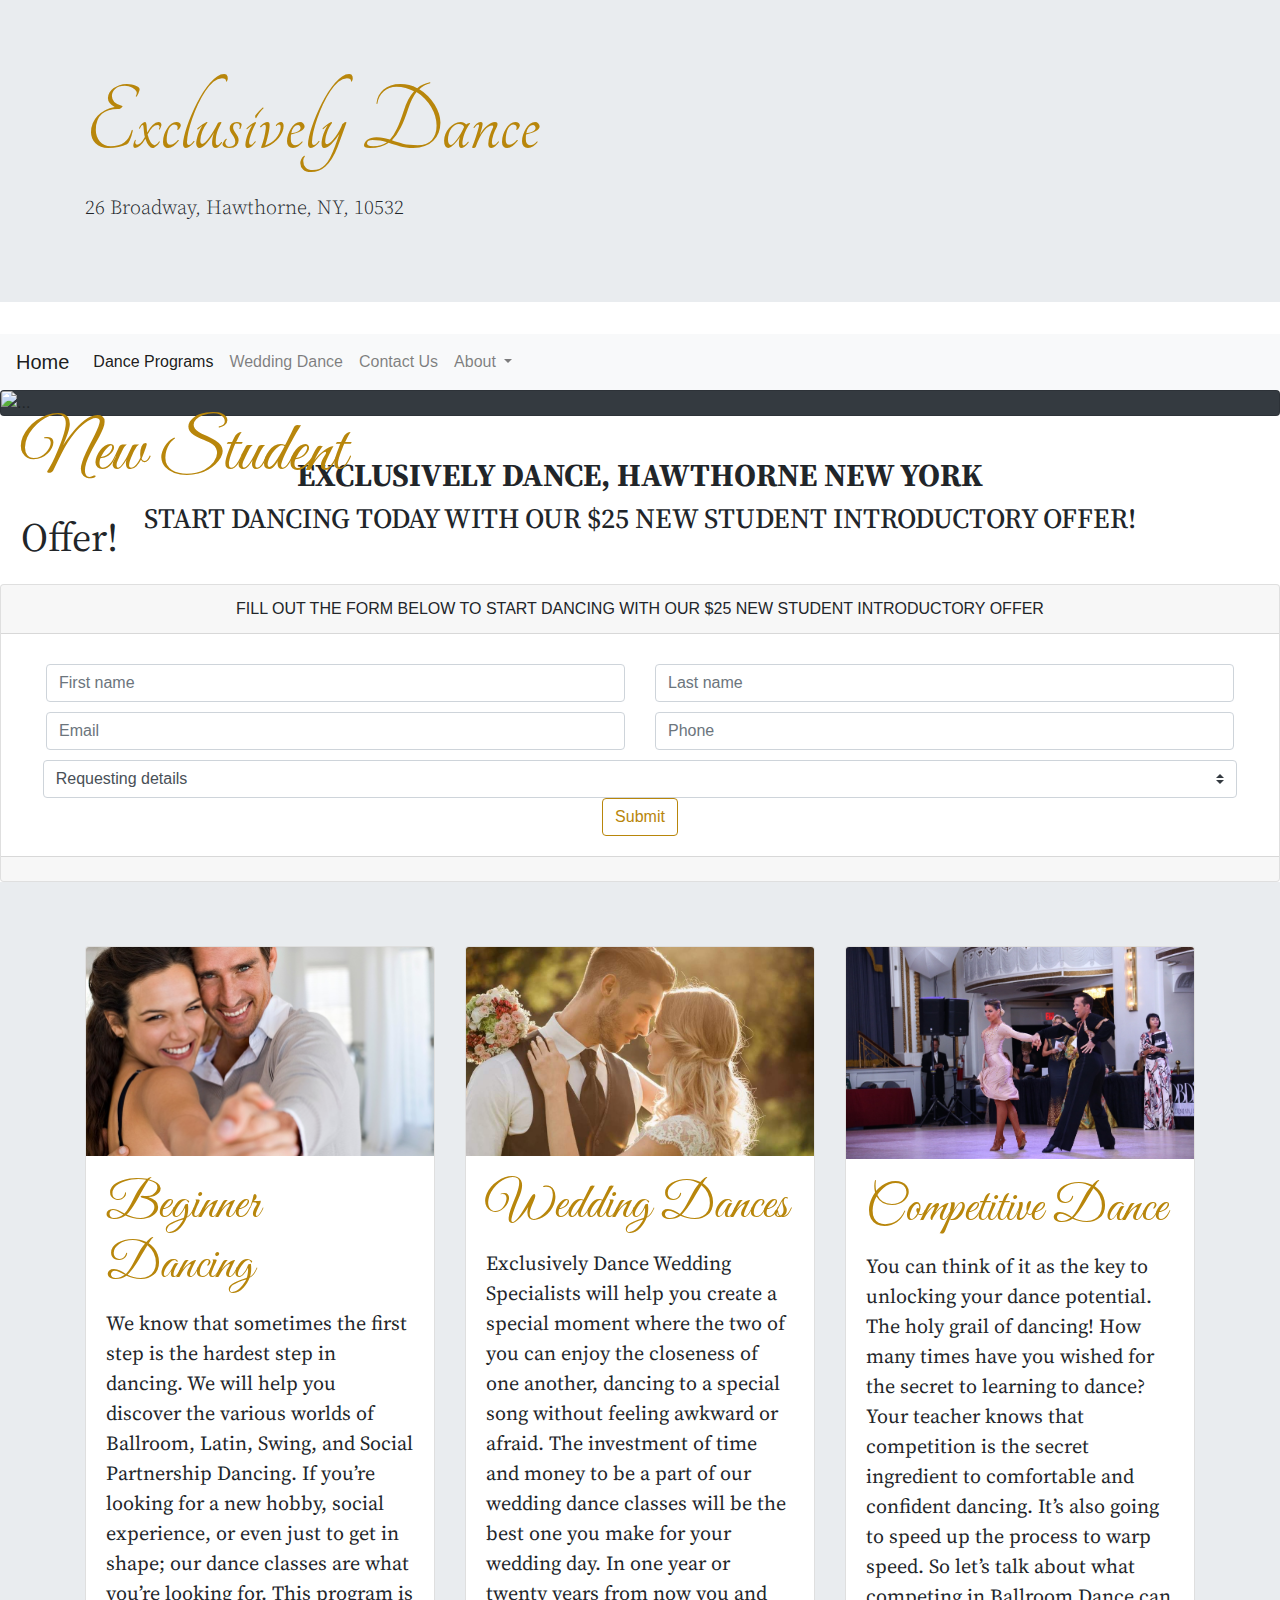
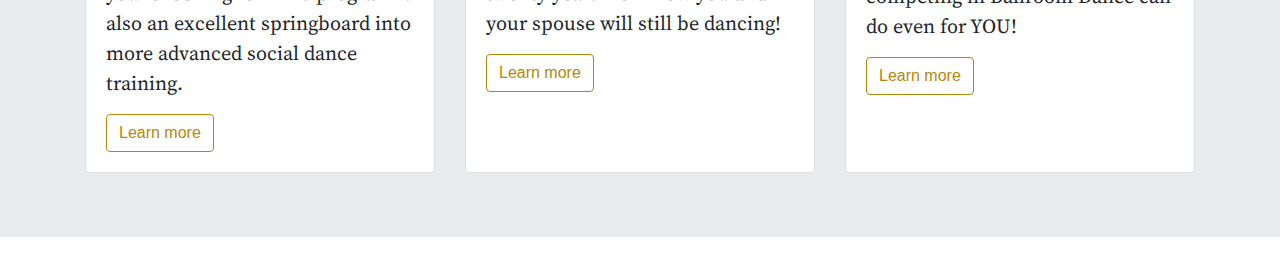
==== index.html @ 7dbedca1 "/Users/ciprianpopa/CityTech/ExcludeD" ====
<!doctype html>
<html lang="en">

<head>
    <!-- Required meta tags -->
    <meta charset="utf-8">
    <meta name="viewport" content="width=device-width, initial-scale=1, shrink-to-fit=no">

    <!-- Bootstrap CSS -->
    <link rel="stylesheet" href="https://stackpath.bootstrapcdn.com/bootstrap/4.3.1/css/bootstrap.min.css" integrity="sha384-ggOyR0iXCbMQv3Xipma34MD+dH/1fQ784/j6cY/iJTQUOhcWr7x9JvoRxT2MZw1T" crossorigin="anonymous">
    <!--Custom css changes link-->
    <link rel="stylesheet" type="text/css" href="Assets/custom.css">

    <link href="Assets/style.css" rel="stylesheet">
    <title>Exclusively Dance</title>
</head>

<body>
    <!-- Optional JavaScript -->
    <!-- jQuery first, then Popper.js, then Bootstrap JS -->

    <script src="https://code.jquery.com/jquery-3.3.1.slim.min.js" integrity="sha384-q8i/X+965DzO0rT7abK41JStQIAqVgRVzpbzo5smXKp4YfRvH+8abtTE1Pi6jizo" crossorigin="anonymous"></script>
    <script src="https://cdnjs.cloudflare.com/ajax/libs/popper.js/1.14.7/umd/popper.min.js" integrity="sha384-UO2eT0CpHqdSJQ6hJty5KVphtPhzWj9WO1clHTMGa3JDZwrnQq4sF86dIHNDz0W1" crossorigin="anonymous"></script>
    <script src="https://stackpath.bootstrapcdn.com/bootstrap/4.3.1/js/bootstrap.min.js" integrity="sha384-JjSmVgyd0p3pXB1rRibZUAYoIIy6OrQ6VrjIEaFf/nJGzIxFDsf4x0xIM+B07jRM" crossorigin="anonymous"></script>
    <header>
        <div class="jumbotron jumbotron-fluid">
            <div class="container">
                <h1 class="display-4">Exclusively Dance</h1>
                <p class="lead" style="font-family: 'Source Serif Pro', serif;">26 Broadway, Hawthorne, NY, 10532</p>
            </div>
        </div>

        <!--Nav Bar -->

        <nav class="navbar navbar-expand-lg navbar-light bg-light">
            <a class="navbar-brand" href="#">Home</a>
            <button class="navbar-toggler" type="button" data-toggle="collapse" data-target="#navbarNavDropdown" aria-controls="navbarNavDropdown" aria-expanded="false" aria-label="Toggle navigation">
                <span class="navbar-toggler-icon"></span>
            </button>
            <div class="collapse navbar-collapse" id="navbarNavDropdown">
                <ul class="navbar-nav">
                    <li class="nav-item active">
                        <a class="nav-link" href="#">Dance Programs <span class="sr-only">(current)</span></a>
                    </li>
                    <li class="nav-item">
                        <a class="nav-link" href="#">Wedding Dance</a>
                    </li>
                    <li class="nav-item">
                        <a class="nav-link" href="#">Contact Us</a>
                    </li>
                    <li class="nav-item dropdown">
                        <a class="nav-link dropdown-toggle" href="#" id="navbarDropdownMenuLink" role="button" data-toggle="dropdown" aria-haspopup="true" aria-expanded="false">
                            About
                        </a>
                        <div class="dropdown-menu" aria-labelledby="navbarDropdownMenuLink">
                            <a class="dropdown-item" href="#">Staff</a>
                            <a class="dropdown-item" href="#">The studio</a>
                            <a class="dropdown-item" href="#">Competitions</a>
                        </div>
                    </li>
                </ul>
            </div>
        </nav>

    </header>
    <!-- New Student and picture card area-->

    <div class="card bg-dark ">
        <img src="assets/dance-studios-for-adults-01.jpg" class="card-img" alt="..." width="100%">
        <div class="card-img-overlay">
            <h5 class="card-title">New Student</h5>
            <p class="card-text">Offer!</p>
            <p class="card-text1" style="font-size: 20px;">Sign up below</p>
        </div>
    </div>
    <div class="center-text">
        <h2 style="font-weight: bold;">EXCLUSIVELY DANCE, HAWTHORNE NEW YORK</h2>
        <h3>START DANCING TODAY WITH OUR $25 NEW STUDENT INTRODUCTORY OFFER!</h3>
    </div>

    <!--Forms code-->

    <div class="card text-center">
        <div class="card-header">

            FILL OUT THE FORM BELOW TO START DANCING WITH OUR $25 NEW STUDENT INTRODUCTORY OFFER
        </div>
        <div class="card-body">
            <form>
                <div class="row" style="margin:10px">
                    <div class="col">
                        <input type="text" class="form-control" placeholder="First name">
                    </div>
                    <div class="col">
                        <input type="text" class="form-control" placeholder="Last name">
                    </div>
                </div>
            </form>
            <form>
                <div class="row" style="margin:10px">
                    <div class="col">
                        <input type="text" class="form-control" placeholder="Email">
                    </div>
                    <div class="col">
                        <input type="text" class="form-control" placeholder="Phone">
                    </div>
                </div>
            </form>
            <select class="custom-select" style="width:96.5%">
                <option selected>Requesting details</option>
                <option value="1">Dance for fun</option>
                <option value="2">Wedding routine</option>
                <option value="3">Exercise</option>
            </select>


<!--            <a class="btn btn-primary" id="simple-alert" style="margin: 10px">Submit</a>-->
            <!-- Button trigger modal -->
            <button type="button" class="btn btn-primary" data-toggle="modal" data-target="#exampleModal">
                Submit
            </button>

            <!-- Modal -->
            <div class="modal fade" id="exampleModal" tabindex="-1" role="dialog" aria-labelledby="exampleModalLabel" aria-hidden="true">
                <div class="modal-dialog" role="document">
                    <div class="modal-content">
                        <div class="modal-header">
                            <h5 class="modal-title" id="exampleModalLabel">Modal title</h5>
                            <button type="button" class="close" data-dismiss="modal" aria-label="Close">
                                <span aria-hidden="true">&times;</span>
                            </button>
                        </div>
                        <div class="modal-body">
                            Thank you for your interest in Exclusively Dance. Your form has been submitted. You will receive an answer back from us in the shortest time possible.
                        </div>
                        <div class="modal-footer">
                            <button type="button" class="btn btn-secondary" data-dismiss="modal">Close</button>
                            <button type="button" class="btn btn-primary">Save changes</button>
                        </div>
                    </div>
                </div>
            </div>


        </div>
        <div class="card-footer text-muted">

        </div>
    </div>

    <!--bottom jumbotron and card styles-->

    <div class="jumbotron jumbotron-fluid">
        <div class="container">
            <div class="card-deck">
                <div class="card">
                    <img src="Assets/c700x420.jpg" class="card-img-top" alt="...">
                    <div class="card-body">
                        <h5 class="card-title" style="font-size:50px;">Beginner Dancing</h5>
                        <p class="card-text" style="font-size:20px;">We know that sometimes the first step is the hardest step in dancing. We will help you discover the various worlds of Ballroom, Latin, Swing, and Social Partnership Dancing. If you’re looking for a new hobby, social experience, or even just to get in shape; our dance classes are what you’re looking for. This program is also an excellent springboard into more advanced social dance training.</p>
                        <a href="http://www.usadance.org/social-dance/how-to-get-started/" class="btn btn-primary">Learn more</a>
                    </div>
                </div>
                <div class="card">
                    <img src="Assets/wedding.jpg" class="card-img-top" alt="...">
                    <div class="card-body">
                        <h5 class="card-title" style="font-size:50px;">Wedding Dances</h5>
                        <p class="card-text" style="font-size:20px;">Exclusively Dance Wedding Specialists will help you create a special moment where the two of you can enjoy the closeness of one another, dancing to a special song without feeling awkward or afraid. The investment of time and money to be a part of our wedding dance classes will be the best one you make for your wedding day. In one year or twenty years from now you and your spouse will still be dancing!</p>
                        <a class="btn btn-primary" href="https://apracticalwedding.com/wedding-dance-songs-playlist/">Learn more</a>
                    </div>
                </div>
                <div class="card">
                    <img src="Assets/16210018A.jpg" class="card-img-top" alt="...">
                    <div class="card-body">
                        <h5 class="card-title" style="font-size:50px;">Competitive Dance</h5>
                        <p class="card-text" style="font-size:20px;">You can think of it as the key to unlocking your dance potential. The holy grail of dancing! How many times have you wished for the secret to learning to dance? Your teacher knows that competition is the secret ingredient to comfortable and confident dancing. It’s also going to speed up the process to warp speed. So let’s talk about what competing in Ballroom Dance can do even for YOU!</p>
                        <a class="btn btn-primary" href="http://www.usadance.org/dancesport/competition-guides/for-the-competitor/">Learn more</a>
                    </div>
                </div>
            </div>
        </div>
    </div>
    <script type="x-template" id="banner-template">
        <div class="banner banner-top alert-primary active" role="alert" >
        A Custom Alert Message
        <span class="banner-close"></span>
        </div>
    </script>
    <script>
        var simpleAlert = document.querySelector("#simple-alert");

        simpleAlert.addEventListener("click", function(e) {
            alert("hello");

            //            e.preventDefault();
            //
            //            injectTemplate(getBannerTemplate());
            //
            //            var btnClose = document.querySelector(".banner-close");
            //
            //            btnClose.addEventListener("click", function(closeEvt) {
            //
            //                var banner = document.querySelector(".banner");
            //
            //                banner.parentNode.removeChild(banner);
            //
            //            });

        });
    </script>
</body>

</html>
---- Assets/custom.css ----
.btn-primary { 
    background-color: white; 
    color: darkgoldenrod;
    border-color: darkgoldenrod;
    
}
---- Assets/style.css ----
@import url('https://fonts.googleapis.com/css?family=Great+Vibes|Source+Serif+Pro|Tangerine');

.selector-for-some-widget {
  box-sizing: content-box;
}
.display-4{
    font-family: 'Tangerine', cursive;
    font-size: 100px;
    color:darkgoldenrod;
}
.card-title{
    font-size: 70px;
    font-family: 'Great Vibes', cursive;
    color:darkgoldenrod
}
.card-text{
    font-size: 40px;
/*    text-decoration: underline;*/
    font-family: 'Source Serif Pro', serif;
}
.center-text{
    margin: 20px;
    padding:20px;
    text-align: center;
    font-family: 'Source Serif Pro', serif;
}
.btn btn-primary{
    -webkit-transition-duration: 0.4s; 
  transition-duration: 0.4s;s
}
.btn.btn-primary:hover{
    background-color: darkslategrey; 
  color: white;
}
.banner {
    position: absolute;
    z-index: 9999;
    padding: .75rem 1.25rem;
    margin-bottom: 1rem;
    border: 1px solid transparent;
    border-radius: .25rem;
    display: none;
}

.banner.active {
    display: block;
}

.banner-bottom {
    left: 0;
    right: 0;
    bottom: 10px;
}

.banner-top {
    left: 0;
    right: 0;
    top: 10px;
}

.banner-right {
    right: 10px;
    bottom: 10%;
    min-height: 10vh;
}

.banner-left {
    left: 10px;
    bottom: 10%;
    min-height: 10vh;
}

.alert-primary {
    color: #004085;
    background-color: #cce5ff;
    border-color: #b8daff;
}

.banner-close {
    position: absolute;
    right: 1.5%;
}

.banner-close:after {
    position: absolute;
    right: 0;
    top: 50%;
    content: 'X';
    color: #69f;
}
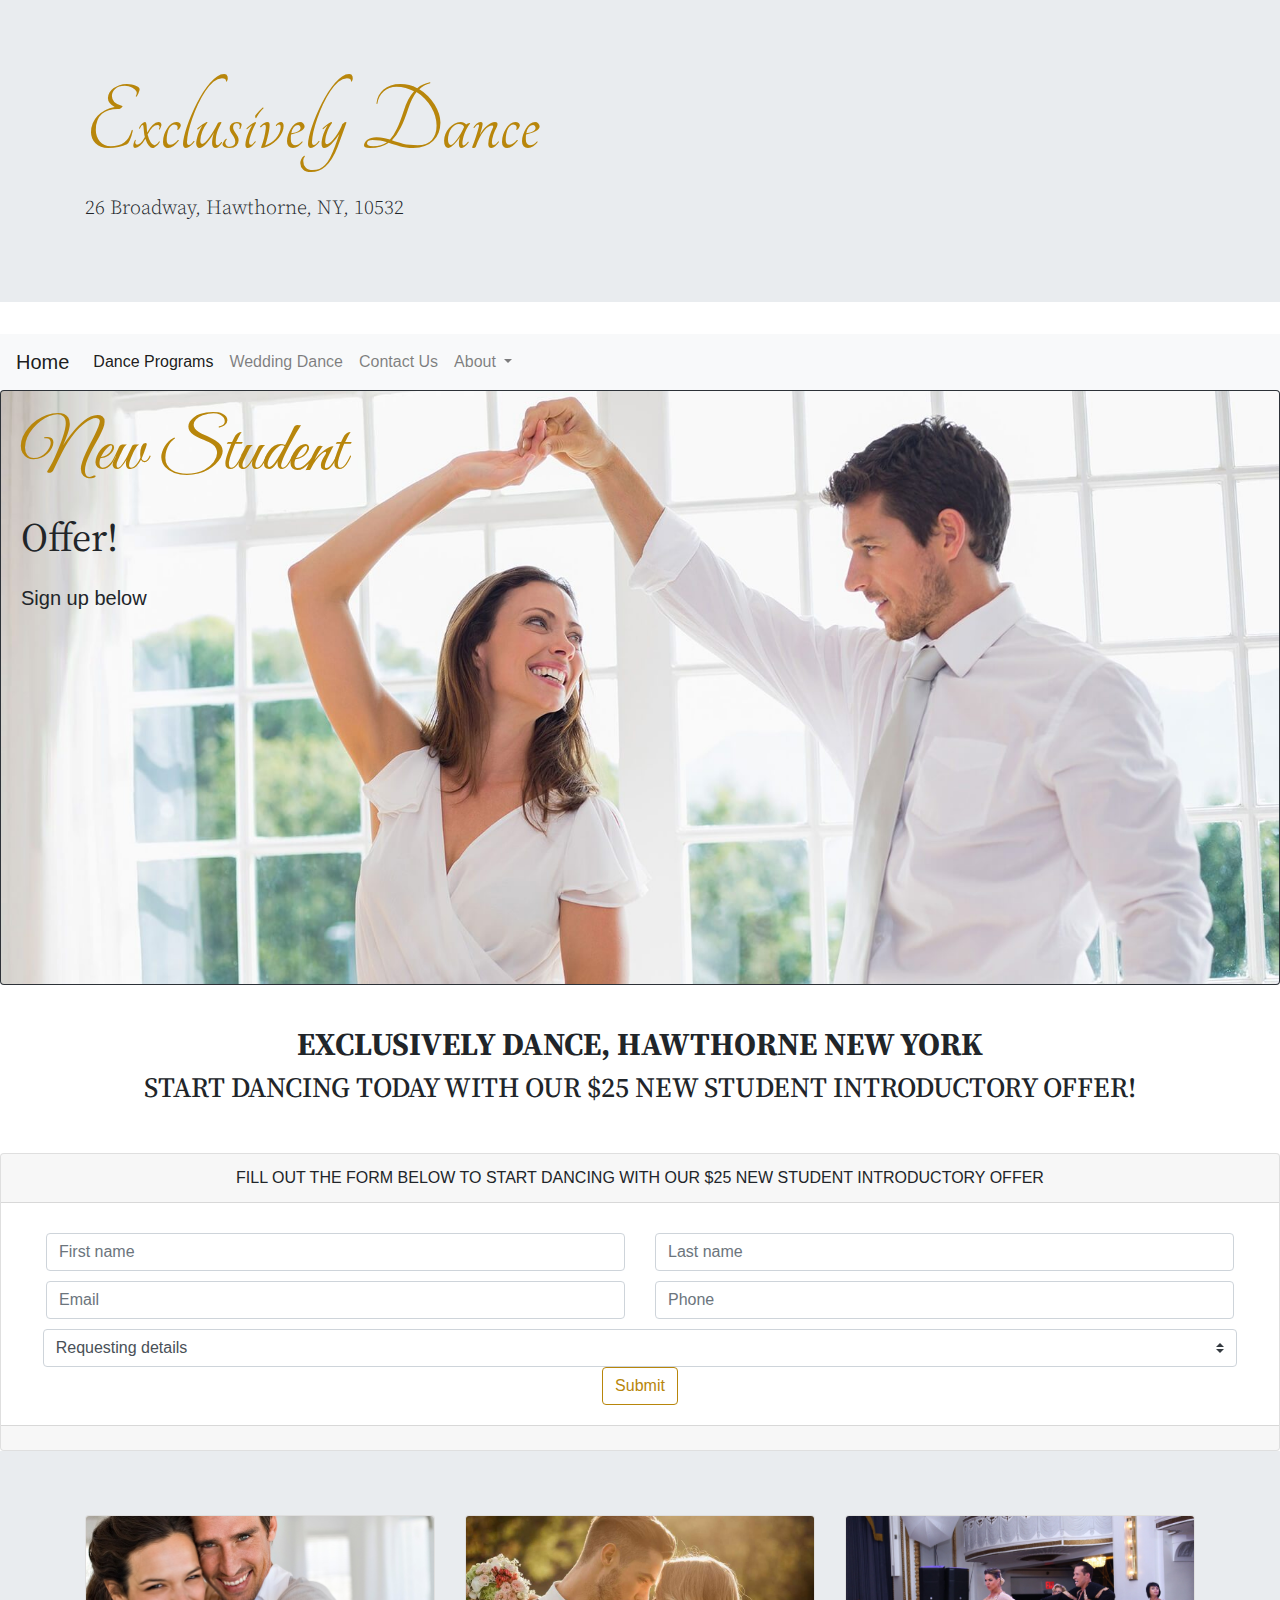
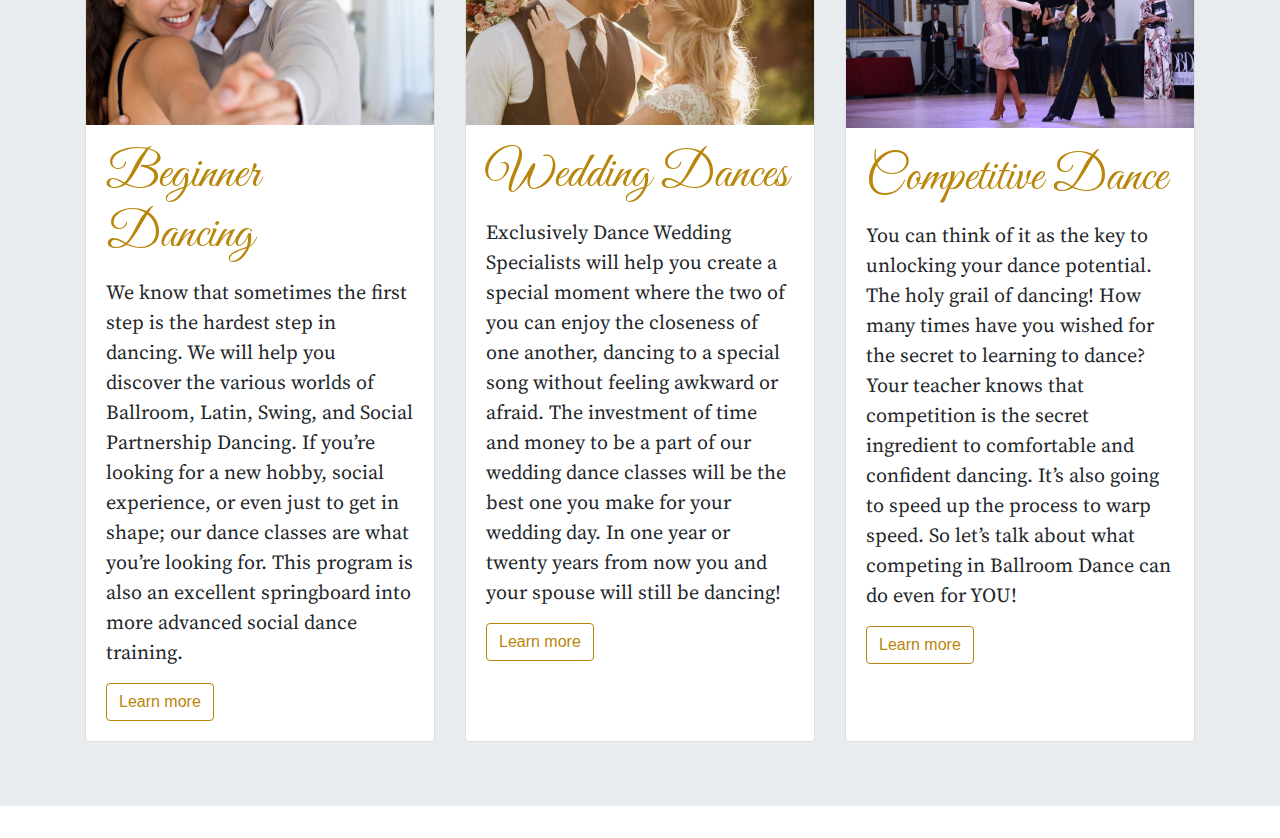
==== commit 9214c409: "/Users/ciprianpopa/CityTech/ExcludeD" ====
--- a/index.html
+++ b/index.html
@@ -66,7 +66,7 @@
     <!-- New Student and picture card area-->
 
     <div class="card bg-dark ">
-        <img src="assets/dance-studios-for-adults-01.jpg" class="card-img" alt="..." width="100%">
+        <img src="Assets/dance-studios-for-adults-01.jpg" class="card-img" alt="..." width="100%">
         <div class="card-img-overlay">
             <h5 class="card-title">New Student</h5>
             <p class="card-text">Offer!</p>
